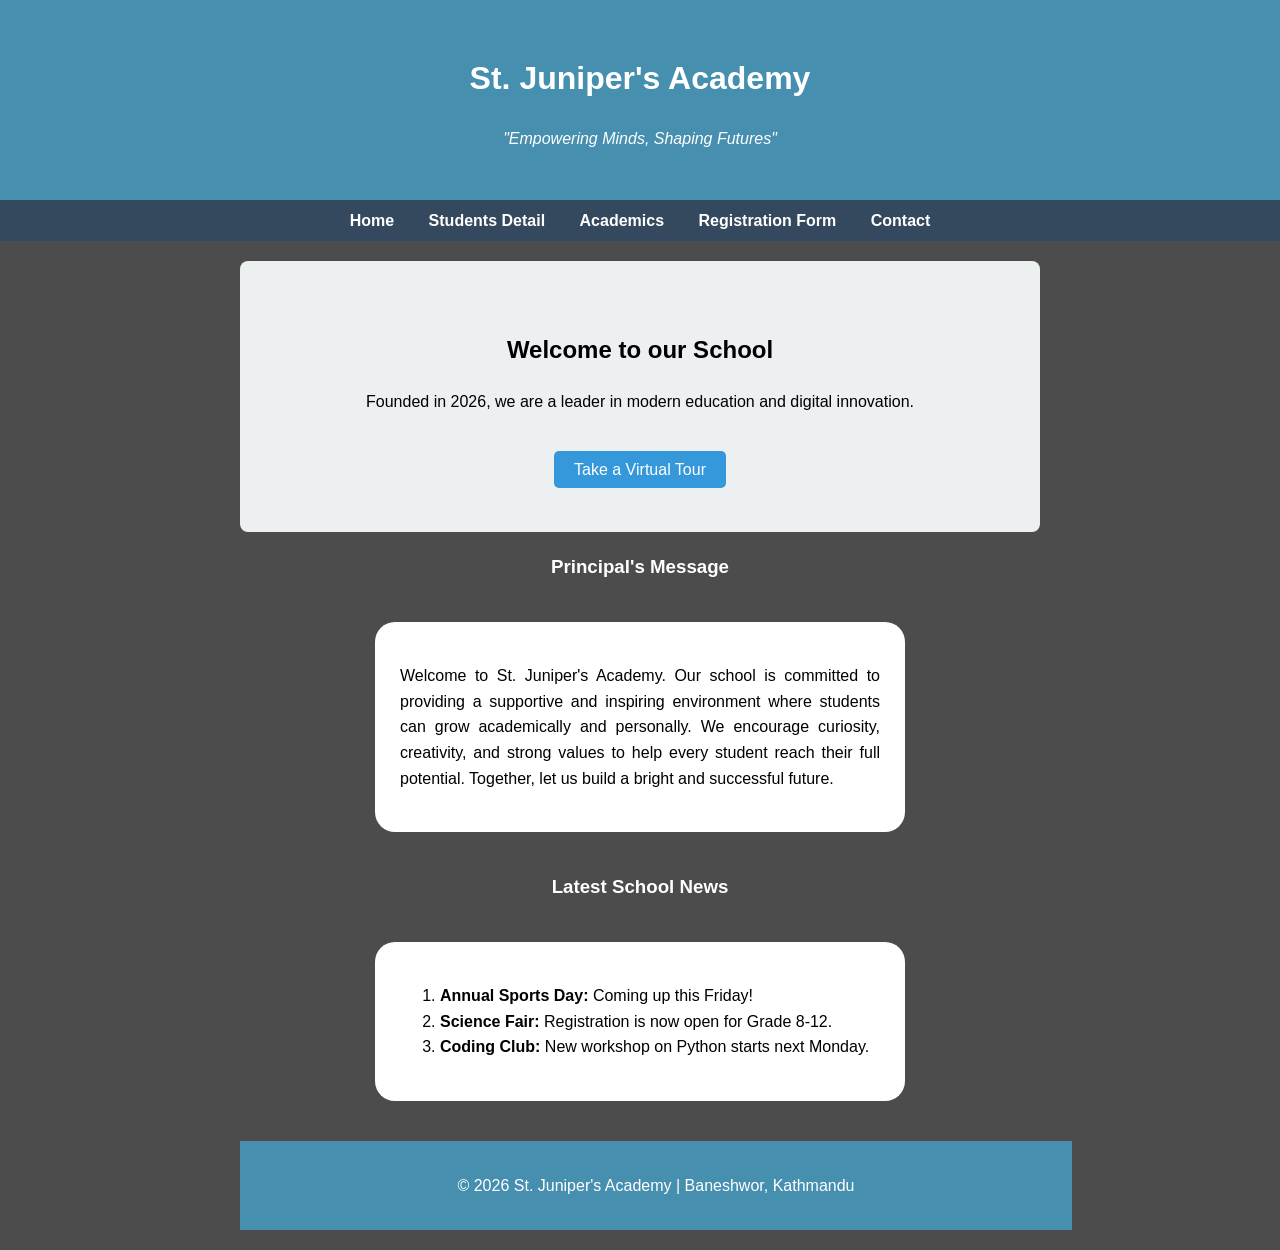
==== index.html @ a662447a "Add files via upload" ====
<!DOCTYPE html>
<html lang="en">
<head>
    <link rel="stylesheet" href="style.css">
    <title>St. Juniper's Academy | Home</title>
</head>
<body>
    <header>
        <h1>St. Juniper's Academy</h1>
        <p><i>"Empowering Minds, Shaping Futures"</i></p>
    </header>
    <nav>
        <a href="index.html">Home</a>
        <a href="students.html">Students Detail</a>
        <a href="academic.html">Academics</a>
        <a href="form.html">Registration Form</a>
        <a href="contact.html">Contact</a>
    </nav>
    <div class="container">
        <section class="hero-image">
            <h2>Welcome to our School</h2>
            <p>Founded in 2026, we are a leader in modern education and digital innovation.</p>
            <br>
            <a href="virtualtour.html" class="btn">Take a Virtual Tour</a>
        </section>
        <h3>Principal's Message</h3>
        <div class="message">
        <p>
Welcome to St. Juniper's Academy. Our school is committed to providing a supportive and inspiring environment where students can grow academically and personally. We encourage curiosity, creativity, and strong values to help every student reach their full potential. Together, let us build a bright and successful future.
</p>
        </div>
        <h3>Latest School News</h3>
        <div class="news">
        <ol type="1">
            <li><strong>Annual Sports Day:</strong> Coming up this Friday!</li>
            <li><strong>Science Fair:</strong> Registration is now open for Grade 8-12.</li>
            <li><strong>Coding Club:</strong> New workshop on Python starts next Monday.</li>
        </ol>
    </div>
    <footer>
        <p>&copy; 2026 St. Juniper's Academy | Baneshwor, Kathmandu</p>
    </footer>
</body>
</html>
---- style.css ----
body {
    font-family: sans-serif;
    line-height: 1.6;
    margin: 0;
    background:
        linear-gradient(rgba(0, 0, 0, 0.7), rgba(0, 0, 0, 0.7)),
        url('https://www.neenan.com/wp-content/uploads/2022/11/1-1.jpg');
}
        h3 { color:white; text-align:center;}
        header { background-color: #468faf; color: white; padding: 2rem; text-align: center; }
        nav { background: #34495e; padding: 0.5rem; text-align: center; }
        nav a { color: white; margin: 0 15px; text-decoration: none; font-weight: bold; }
        nav a:hover { color: #3498db; }
        .container { max-width: 800px; margin: auto; padding: 20px; }
        .hero-image { background: #ecf0f1; padding: 50px; text-align: center; border-radius: 8px; margin-bottom: 20px; }
        footer { background-color:#468faf; color: white; text-align: center; padding: 1rem; position: relative; bottom: 0; width: 100%; }
        .btn { background: #3498db; color: white; padding: 10px 20px; text-decoration: none; border-radius: 5px; }
        .message{
padding: 25px;
    width: 60%;
    margin: 40px auto;
    border-radius: 20px; 
background-color: white; text-align:justify;}
        .news{
padding: 25px;
    width: 60%;
    margin: 40px auto;
    border-radius: 20px; 
background-color:white}
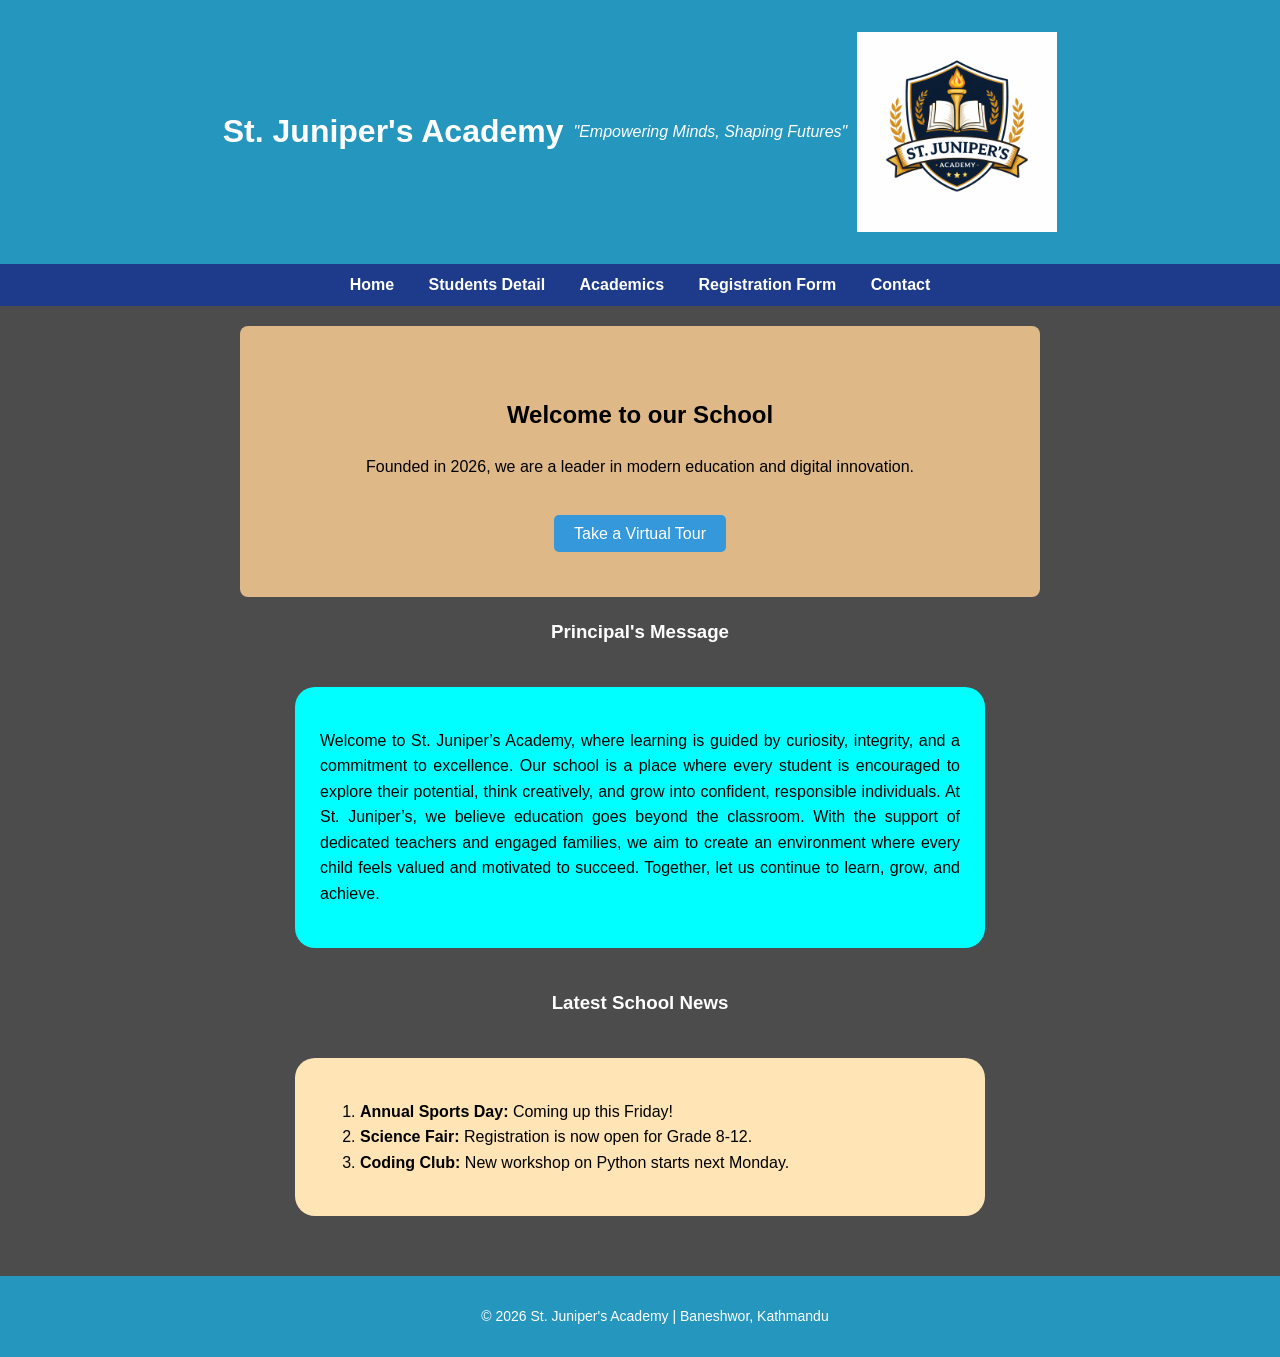
==== commit 59daa6ca: "Add files via upload" ====
--- a/index.html
+++ b/index.html
@@ -5,40 +5,51 @@
     <title>St. Juniper's Academy | Home</title>
 </head>
 <body>
-    <header>
-        <h1>St. Juniper's Academy</h1>
-        <p><i>"Empowering Minds, Shaping Futures"</i></p>
-    </header>
-    <nav>
-        <a href="index.html">Home</a>
-        <a href="students.html">Students Detail</a>
-        <a href="academic.html">Academics</a>
-        <a href="form.html">Registration Form</a>
-        <a href="contact.html">Contact</a>
-    </nav>
-    <div class="container">
-        <section class="hero-image">
-            <h2>Welcome to our School</h2>
-            <p>Founded in 2026, we are a leader in modern education and digital innovation.</p>
-            <br>
-            <a href="virtualtour.html" class="btn">Take a Virtual Tour</a>
-        </section>
-        <h3>Principal's Message</h3>
-        <div class="message">
+
+<header>
+    <h1>St. Juniper's Academy</h1> 
+    <p><i>"Empowering Minds, Shaping Futures"</i></p>
+    <img src="logo.png" class="logo">
+</header>
+
+<nav>
+    <a href="index.html">Home</a>
+    <a href="students.html">Students Detail</a>
+    <a href="academic.html">Academics</a>
+    <a href="form.html">Registration Form</a>
+    <a href="contact.html">Contact</a>
+</nav>
+
+<div class="container">
+    <section class="hero-image">
+        <h2>Welcome to our School</h2>
+        <p>Founded in 2026, we are a leader in modern education and digital innovation.</p>
+        <br>
+        <a href="virtualtour.html" class="btn">Take a Virtual Tour</a>
+    </section>
+
+    <h3>Principal's Message</h3>
+    <div class="message">
         <p>
-Welcome to St. Juniper's Academy. Our school is committed to providing a supportive and inspiring environment where students can grow academically and personally. We encourage curiosity, creativity, and strong values to help every student reach their full potential. Together, let us build a bright and successful future.
-</p>
-        </div>
-        <h3>Latest School News</h3>
-        <div class="news">
-        <ol type="1">
+        Welcome to St. Juniper’s Academy, where learning is guided by curiosity, integrity, and a commitment to excellence. Our school is a place where every student is encouraged to explore their potential, think creatively, and grow into confident, responsible individuals.
+At St. Juniper’s, we believe education goes beyond the classroom. With the support of dedicated teachers and engaged families, we aim to create an environment where every child feels valued and motivated to succeed.
+Together, let us continue to learn, grow, and achieve.
+        </p>
+    </div>
+
+    <h3>Latest School News</h3>
+    <div class="news">
+        <ol>
             <li><strong>Annual Sports Day:</strong> Coming up this Friday!</li>
             <li><strong>Science Fair:</strong> Registration is now open for Grade 8-12.</li>
             <li><strong>Coding Club:</strong> New workshop on Python starts next Monday.</li>
         </ol>
     </div>
-    <footer>
-        <p>&copy; 2026 St. Juniper's Academy | Baneshwor, Kathmandu</p>
-    </footer>
+</div> 
+
+<footer>
+    <p>&copy; 2026 St. Juniper's Academy | Baneshwor, Kathmandu</p>
+</footer>
+
 </body>
 </html>
--- a/style.css
+++ b/style.css
@@ -5,25 +5,31 @@
     background:
         linear-gradient(rgba(0, 0, 0, 0.7), rgba(0, 0, 0, 0.7)),
         url('https://www.neenan.com/wp-content/uploads/2022/11/1-1.jpg');
+        background-size: cover;
+        background-repeat: no-repeat;
 }
-        h3 { color:white; text-align:center;}
-        header { background-color: #468faf; color: white; padding: 2rem; text-align: center; }
-        nav { background: #34495e; padding: 0.5rem; text-align: center; }
+        h3 { color:white; text-align:center; font-size: 30x;}
+        header { 
+            display: flex; align-items: center; justify-content:center; gap: 10px; background-color: #2596be; color: white; padding: 2rem; text-align: center; }
+        nav { background: #1e3a8a; padding: 0.5rem; text-align: center; }
         nav a { color: white; margin: 0 15px; text-decoration: none; font-weight: bold; }
-        nav a:hover { color: #3498db; }
         .container { max-width: 800px; margin: auto; padding: 20px; }
-        .hero-image { background: #ecf0f1; padding: 50px; text-align: center; border-radius: 8px; margin-bottom: 20px; }
-        footer { background-color:#468faf; color: white; text-align: center; padding: 1rem; position: relative; bottom: 0; width: 100%; }
+        .hero-image { 
+            background:burlywood; padding: 50px; text-align: center; border-radius: 8px; margin-bottom: 20px; }
+        footer { background-color: #2596be; color: white; text-align: center; padding: 15px; width: 100%;font-size: 14px;}
         .btn { background: #3498db; color: white; padding: 10px 20px; text-decoration: none; border-radius: 5px; }
+        .logo {width:200px; height:200px;}
         .message{
+            background: cyan;
 padding: 25px;
-    width: 60%;
+    width: 80%;
     margin: 40px auto;
     border-radius: 20px; 
-background-color: white; text-align:justify;}
+text-align:justify;}
         .news{
+            background:moccasin;
 padding: 25px;
-    width: 60%;
+    width: 80%;
     margin: 40px auto;
     border-radius: 20px; 
-background-color:white}+}
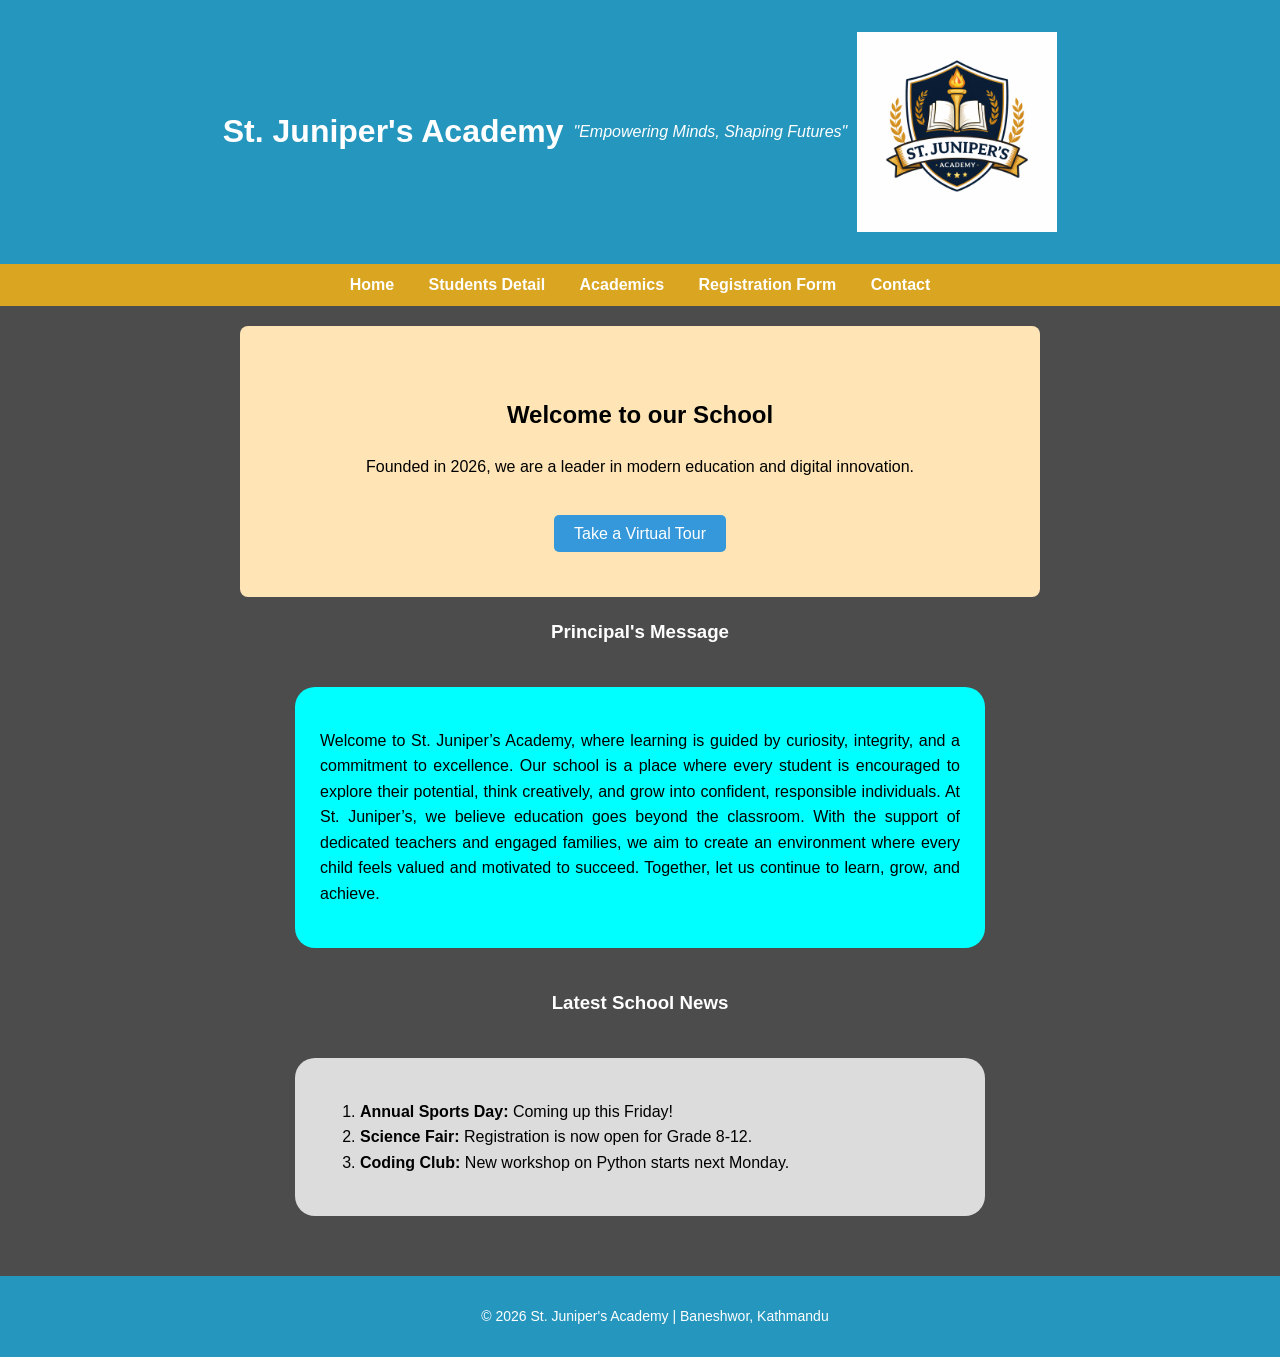
==== commit 66fbffed: "Add files via upload" ====
--- a/index.html
+++ b/index.html
@@ -21,14 +21,16 @@
 </nav>
 
 <div class="container">
+    <div class="card">
     <section class="hero-image">
         <h2>Welcome to our School</h2>
         <p>Founded in 2026, we are a leader in modern education and digital innovation.</p>
         <br>
         <a href="virtualtour.html" class="btn">Take a Virtual Tour</a>
     </section>
-
+</div>
     <h3>Principal's Message</h3>
+    <div class="card">
     <div class="message">
         <p>
         Welcome to St. Juniper’s Academy, where learning is guided by curiosity, integrity, and a commitment to excellence. Our school is a place where every student is encouraged to explore their potential, think creatively, and grow into confident, responsible individuals.
@@ -36,8 +38,9 @@
 Together, let us continue to learn, grow, and achieve.
         </p>
     </div>
-
+</div>
     <h3>Latest School News</h3>
+    <div class="card">
     <div class="news">
         <ol>
             <li><strong>Annual Sports Day:</strong> Coming up this Friday!</li>
@@ -46,7 +49,7 @@
         </ol>
     </div>
 </div> 
-
+</div>
 <footer>
     <p>&copy; 2026 St. Juniper's Academy | Baneshwor, Kathmandu</p>
 </footer>
--- a/style.css
+++ b/style.css
@@ -11,11 +11,11 @@
         h3 { color:white; text-align:center; font-size: 30x;}
         header { 
             display: flex; align-items: center; justify-content:center; gap: 10px; background-color: #2596be; color: white; padding: 2rem; text-align: center; }
-        nav { background: #1e3a8a; padding: 0.5rem; text-align: center; }
+        nav { background:goldenrod; padding: 0.5rem; text-align: center; }
         nav a { color: white; margin: 0 15px; text-decoration: none; font-weight: bold; }
         .container { max-width: 800px; margin: auto; padding: 20px; }
         .hero-image { 
-            background:burlywood; padding: 50px; text-align: center; border-radius: 8px; margin-bottom: 20px; }
+            background:moccasin; padding: 50px; text-align: center; border-radius: 8px; margin-bottom: 20px; }
         footer { background-color: #2596be; color: white; text-align: center; padding: 15px; width: 100%;font-size: 14px;}
         .btn { background: #3498db; color: white; padding: 10px 20px; text-decoration: none; border-radius: 5px; }
         .logo {width:200px; height:200px;}
@@ -27,9 +27,15 @@
     border-radius: 20px; 
 text-align:justify;}
         .news{
-            background:moccasin;
+            background:gainsboro;
 padding: 25px;
     width: 80%;
     margin: 40px auto;
     border-radius: 20px; 
-}+}
+.card {
+    transition:0.3s;
+}
+.card:hover {
+            transform: scale(1.02);
+        }
